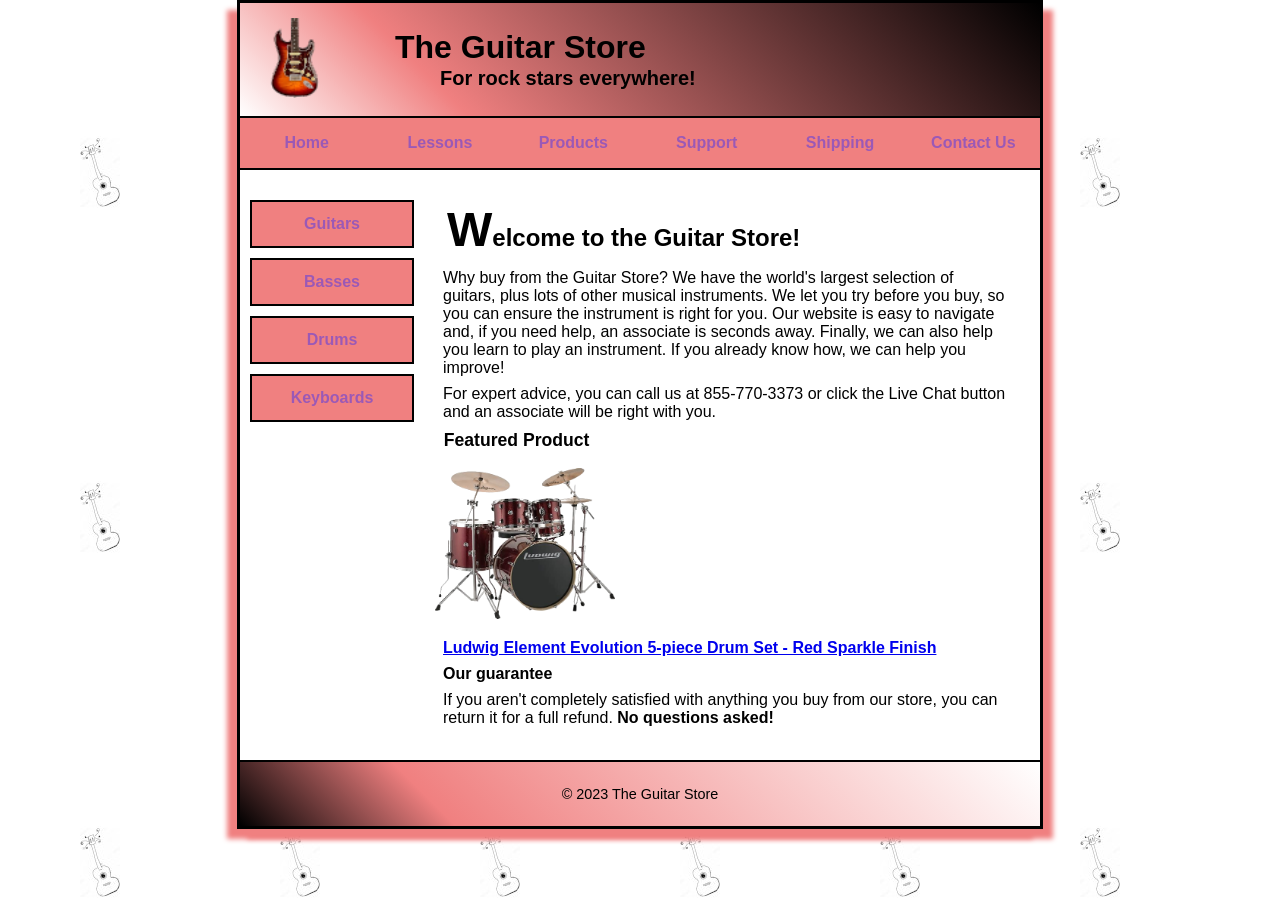
==== index.html @ b1c5f9f4 "Add files via upload" ====
<!DOCTYPE html>
<!-- Main Site Root index -->
<!-- NO STYLE in HTML-->

<html lang="en">
    <head>
        <title> Assignment 4 Alex Boyce </title>
        <link rel="stylesheet" href=./styles/main.css>
    </head>
    <body>
            <header>
                <img src="./images/FenderStratocaster.png" alt="Fender Stratocaster">
                <h2>The Guitar Store</h2>
                <h3>For rock stars everywhere!</h3>    
            </header>

            <nav>
                <ul>
                    <li><a href="index.html">Home</a></li>
                    <li><a href="lessons/index.html">Lessons</a></li>
                    <li><a href="products/index.html">Products</a></li>
                    <li><a href="support/index.html">Support</a></li>
                    <li><a href="shipping/index.html">Shipping</a></li>
                    <li><a href="contact/index.html">Contact Us</a>
                        <ul>
                            <li><a href="contact/email/index.html">Email</a></li>
                            <li><a href="contact/phone/index.html">Phone</a></li>
                            <li><a href="contact/livechat/index.html">Live Chat</a></li>
                        </ul>
                    </li>
                </ul>
            </nav>

            <main>
                <section>
                    <h1>Welcome to the Guitar Store!</h1>
                    <p>Why buy from the Guitar Store? We have the world's largest selection of guitars, plus lots of other musical instruments. We let you try before you buy, so you can ensure the instrument is right for you. Our website is easy to navigate and, if you need help, an associate is seconds away. Finally, we can also help you learn to play an instrument. If you already know how, we can help you improve!</p>
                    <p>For expert advice, you can call us at 855-770-3373 or click the Live Chat button and an associate will be right with you.</p>
                    
                    <h2>Featured Product</h2>
                    <a href="products/drums/ludwig.html"><img src="./images/LudwigDrumSet.png" alt="Ludwig Drum Set"></a>
                    
                    <h3><a href="products/drums/ludwig.html">Ludwig Element Evolution 5-piece Drum Set - Red Sparkle Finish</a></h3>

                    <h3>Our guarantee</h3>
                    <p>If you aren't completely satisfied with anything you buy from our store, you can return it for a full refund.<b> No questions asked! </b></p>

                </section>
                <aside>
                    <ul>
                        <li><a href="products/guitars/index.html">Guitars</a></li>
                        <li><a href="products/basses/index.html">Basses</a></li>
                        <li><a href="products/drums/index.html">Drums</a></li>
                        <li><a href="products/keyboards/index.html">Keyboards</a></li>
                    </ul>
                </aside> 
            </main>

            <footer>
                <p>&copy; 2023 The Guitar Store<p>
            </footer>
    </body>
</html>
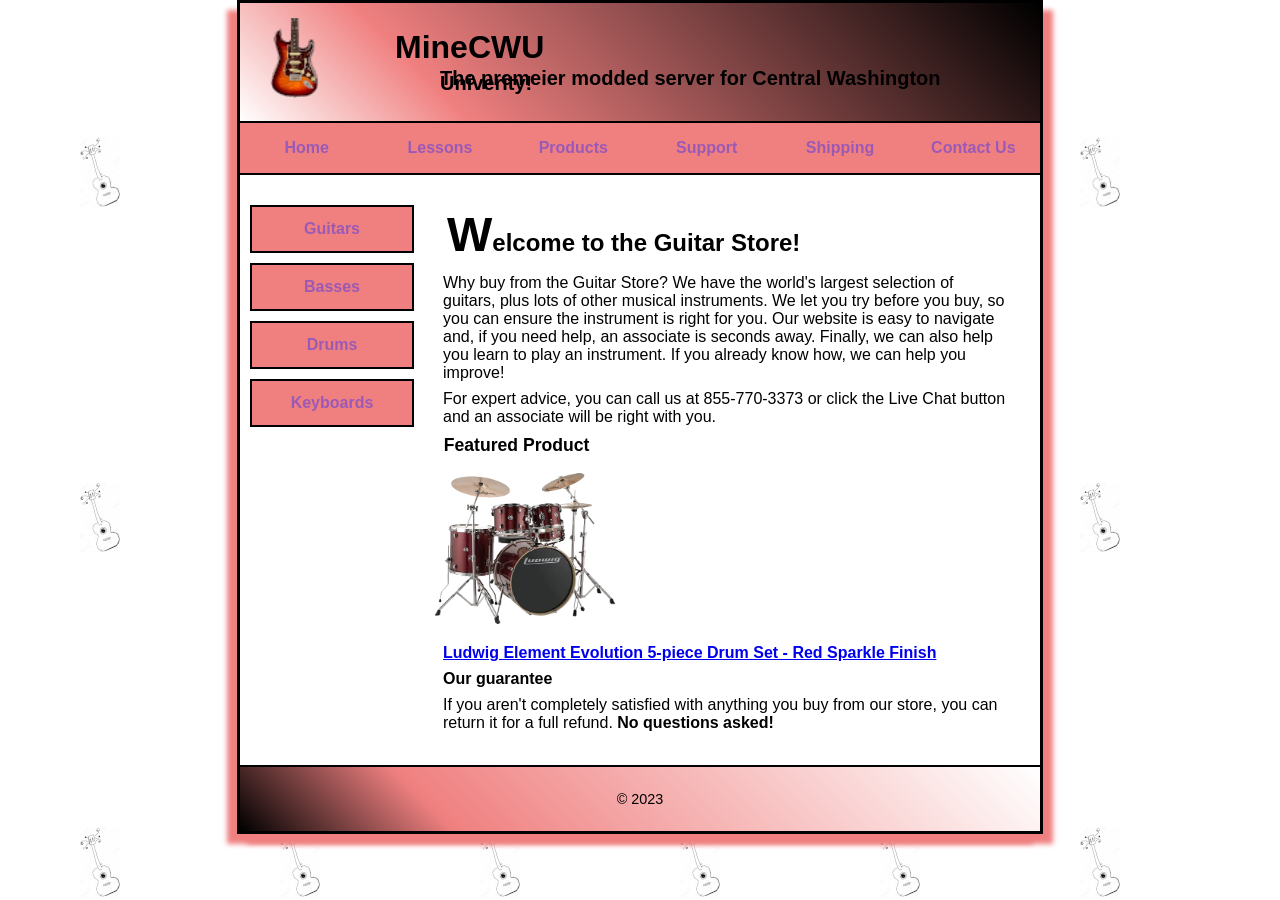
==== commit bea6d36b: "Update index.html" ====
--- a/index.html
+++ b/index.html
@@ -4,14 +4,14 @@
 
 <html lang="en">
     <head>
-        <title> Assignment 4 Alex Boyce </title>
+        <title>MineCWU</title>
         <link rel="stylesheet" href=./styles/main.css>
     </head>
     <body>
             <header>
                 <img src="./images/FenderStratocaster.png" alt="Fender Stratocaster">
-                <h2>The Guitar Store</h2>
-                <h3>For rock stars everywhere!</h3>    
+                <h2>MineCWU</h2>
+                <h3>The premeier modded server for Central Washington Univerity!</h3>    
             </header>
 
             <nav>
@@ -48,16 +48,16 @@
                 </section>
                 <aside>
                     <ul>
-                        <li><a href="products/guitars/index.html">Guitars</a></li>
-                        <li><a href="products/basses/index.html">Basses</a></li>
-                        <li><a href="products/drums/index.html">Drums</a></li>
-                        <li><a href="products/keyboards/index.html">Keyboards</a></li>
+                        <li><a href="./products/guitars/index.html">Guitars</a></li>
+                        <li><a href="./products/basses/index.html">Basses</a></li>
+                        <li><a href="./products/drums/index.html">Drums</a></li>
+                        <li><a href="./products/keyboards/index.html">Keyboards</a></li>
                     </ul>
                 </aside> 
             </main>
 
             <footer>
-                <p>&copy; 2023 The Guitar Store<p>
+                <p>&copy; 2023<p>
             </footer>
     </body>
 </html>
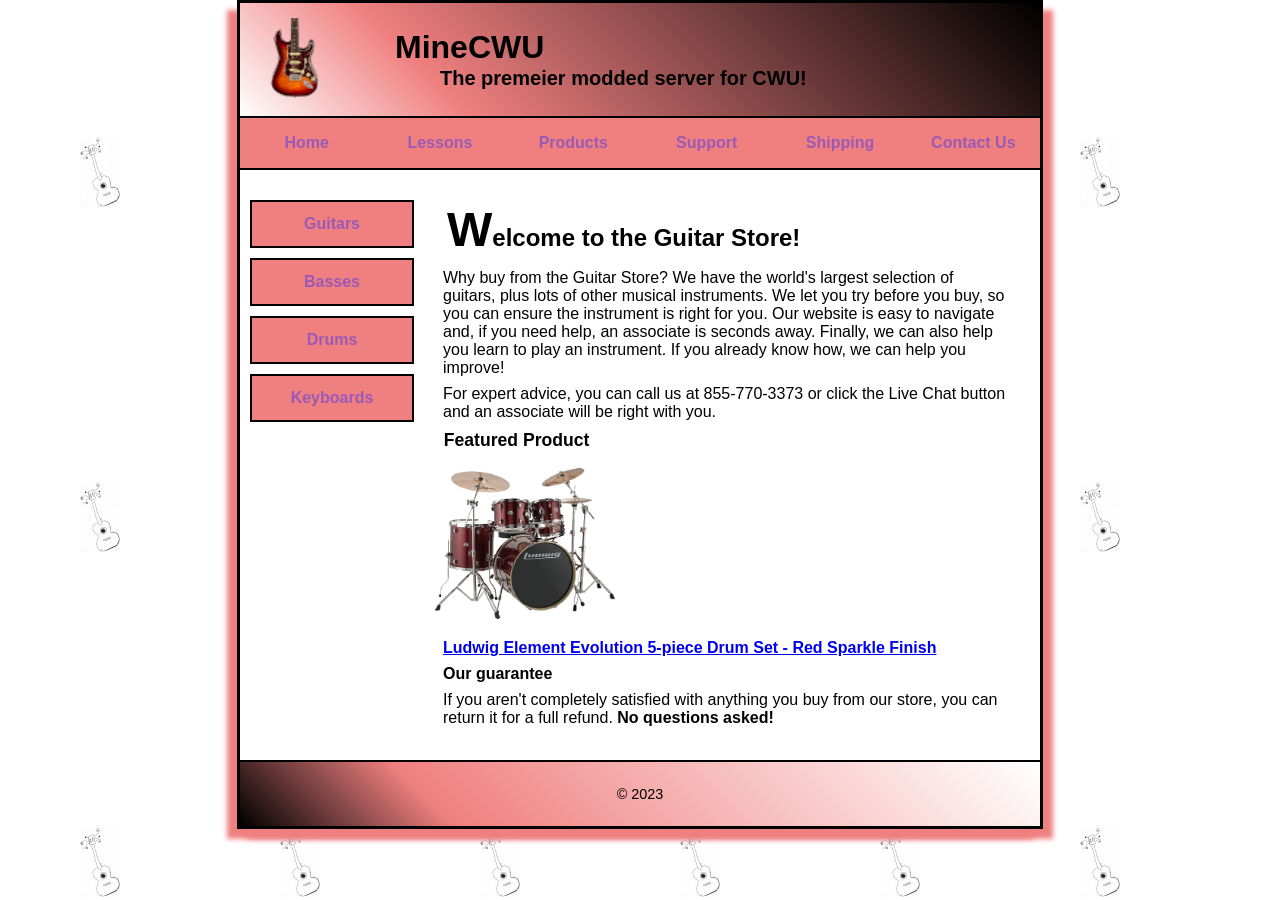
==== commit eba0f7f3: "Update index.html" ====
--- a/index.html
+++ b/index.html
@@ -11,7 +11,7 @@
             <header>
                 <img src="./images/FenderStratocaster.png" alt="Fender Stratocaster">
                 <h2>MineCWU</h2>
-                <h3>The premeier modded server for Central Washington Univerity!</h3>    
+                <h3>The premeier modded server for CWU!</h3>    
             </header>
 
             <nav>
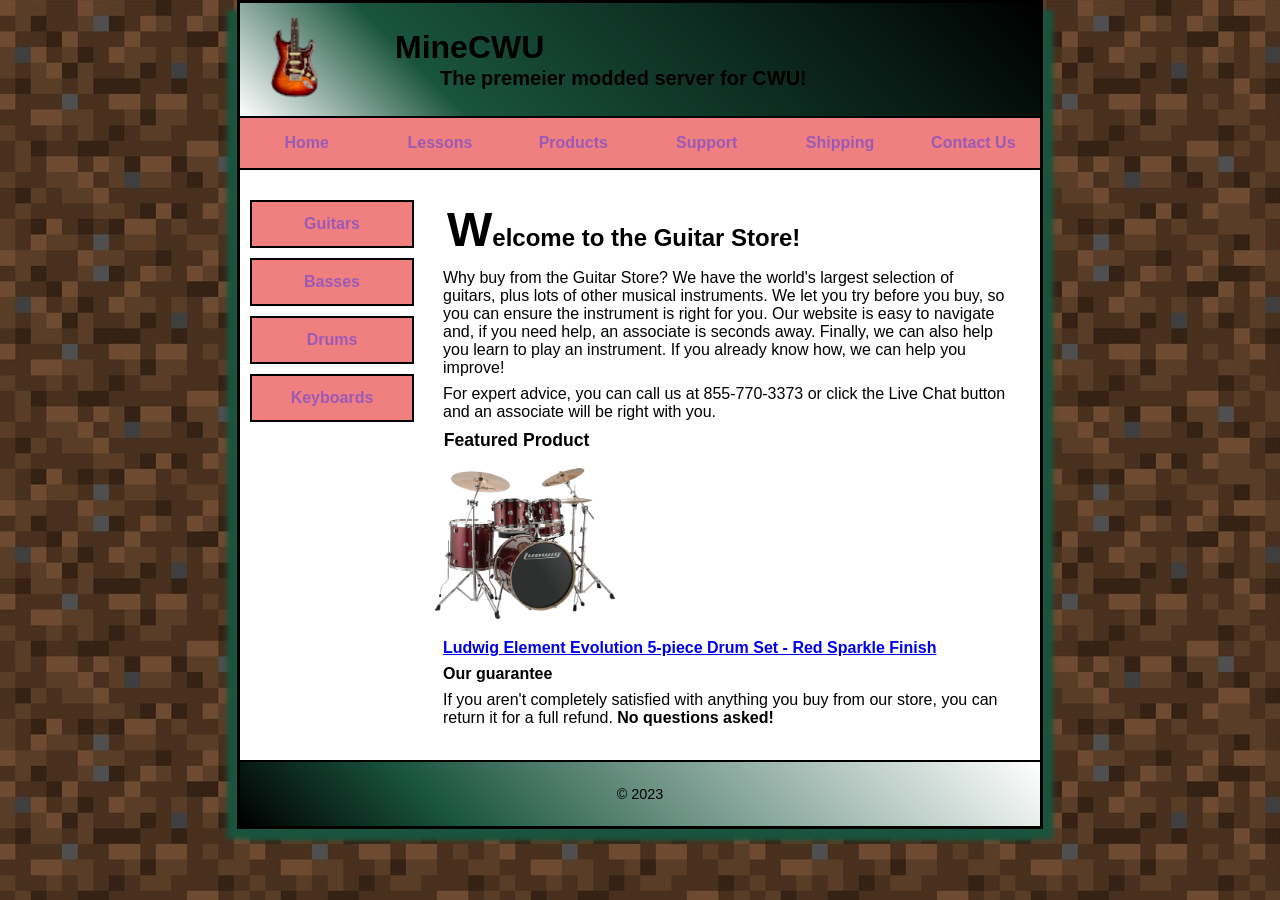
==== commit 690b6077: "will this work?" ====
--- a/index.html
+++ b/index.html
@@ -1,63 +1,63 @@
-<!DOCTYPE html>
-<!-- Main Site Root index -->
-<!-- NO STYLE in HTML-->
-
-<html lang="en">
-    <head>
-        <title>MineCWU</title>
-        <link rel="stylesheet" href=./styles/main.css>
-    </head>
-    <body>
-            <header>
-                <img src="./images/FenderStratocaster.png" alt="Fender Stratocaster">
-                <h2>MineCWU</h2>
-                <h3>The premeier modded server for CWU!</h3>    
-            </header>
-
-            <nav>
-                <ul>
-                    <li><a href="index.html">Home</a></li>
-                    <li><a href="lessons/index.html">Lessons</a></li>
-                    <li><a href="products/index.html">Products</a></li>
-                    <li><a href="support/index.html">Support</a></li>
-                    <li><a href="shipping/index.html">Shipping</a></li>
-                    <li><a href="contact/index.html">Contact Us</a>
-                        <ul>
-                            <li><a href="contact/email/index.html">Email</a></li>
-                            <li><a href="contact/phone/index.html">Phone</a></li>
-                            <li><a href="contact/livechat/index.html">Live Chat</a></li>
-                        </ul>
-                    </li>
-                </ul>
-            </nav>
-
-            <main>
-                <section>
-                    <h1>Welcome to the Guitar Store!</h1>
-                    <p>Why buy from the Guitar Store? We have the world's largest selection of guitars, plus lots of other musical instruments. We let you try before you buy, so you can ensure the instrument is right for you. Our website is easy to navigate and, if you need help, an associate is seconds away. Finally, we can also help you learn to play an instrument. If you already know how, we can help you improve!</p>
-                    <p>For expert advice, you can call us at 855-770-3373 or click the Live Chat button and an associate will be right with you.</p>
-                    
-                    <h2>Featured Product</h2>
-                    <a href="products/drums/ludwig.html"><img src="./images/LudwigDrumSet.png" alt="Ludwig Drum Set"></a>
-                    
-                    <h3><a href="products/drums/ludwig.html">Ludwig Element Evolution 5-piece Drum Set - Red Sparkle Finish</a></h3>
-
-                    <h3>Our guarantee</h3>
-                    <p>If you aren't completely satisfied with anything you buy from our store, you can return it for a full refund.<b> No questions asked! </b></p>
-
-                </section>
-                <aside>
-                    <ul>
-                        <li><a href="./products/guitars/index.html">Guitars</a></li>
-                        <li><a href="./products/basses/index.html">Basses</a></li>
-                        <li><a href="./products/drums/index.html">Drums</a></li>
-                        <li><a href="./products/keyboards/index.html">Keyboards</a></li>
-                    </ul>
-                </aside> 
-            </main>
-
-            <footer>
-                <p>&copy; 2023<p>
-            </footer>
-    </body>
-</html>
+<!DOCTYPE html>
+<!-- Main Site Root index -->
+<!-- NO STYLE in HTML-->
+
+<html lang="en">
+    <head>
+        <title>MineCWU</title>
+        <link rel="stylesheet" href=./styles/main.css>
+    </head>
+    <body>
+            <header>
+                <img src="./images/FenderStratocaster.png" alt="Fender Stratocaster">
+                <h2>MineCWU</h2>
+                <h3>The premeier modded server for CWU!</h3>    
+            </header>
+
+            <nav>
+                <ul>
+                    <li><a href="index.html">Home</a></li>
+                    <li><a href="lessons/index.html">Lessons</a></li>
+                    <li><a href="products/index.html">Products</a></li>
+                    <li><a href="support/index.html">Support</a></li>
+                    <li><a href="shipping/index.html">Shipping</a></li>
+                    <li><a href="contact/index.html">Contact Us</a>
+                        <ul>
+                            <li><a href="contact/email/index.html">Email</a></li>
+                            <li><a href="contact/phone/index.html">Phone</a></li>
+                            <li><a href="contact/livechat/index.html">Live Chat</a></li>
+                        </ul>
+                    </li>
+                </ul>
+            </nav>
+
+            <main>
+                <section>
+                    <h1>Welcome to the Guitar Store!</h1>
+                    <p>Why buy from the Guitar Store? We have the world's largest selection of guitars, plus lots of other musical instruments. We let you try before you buy, so you can ensure the instrument is right for you. Our website is easy to navigate and, if you need help, an associate is seconds away. Finally, we can also help you learn to play an instrument. If you already know how, we can help you improve!</p>
+                    <p>For expert advice, you can call us at 855-770-3373 or click the Live Chat button and an associate will be right with you.</p>
+                    
+                    <h2>Featured Product</h2>
+                    <a href="products/drums/ludwig.html"><img src="./images/LudwigDrumSet.png" alt="Ludwig Drum Set"></a>
+                    
+                    <h3><a href="products/drums/ludwig.html">Ludwig Element Evolution 5-piece Drum Set - Red Sparkle Finish</a></h3>
+
+                    <h3>Our guarantee</h3>
+                    <p>If you aren't completely satisfied with anything you buy from our store, you can return it for a full refund.<b> No questions asked! </b></p>
+
+                </section>
+                <aside>
+                    <ul>
+                        <li><a href="./products/guitars/index.html">Guitars</a></li>
+                        <li><a href="./products/basses/index.html">Basses</a></li>
+                        <li><a href="./products/drums/index.html">Drums</a></li>
+                        <li><a href="./products/keyboards/index.html">Keyboards</a></li>
+                    </ul>
+                </aside> 
+            </main>
+
+            <footer>
+                <p>&copy; 2023<p>
+            </footer>
+    </body>
+</html>
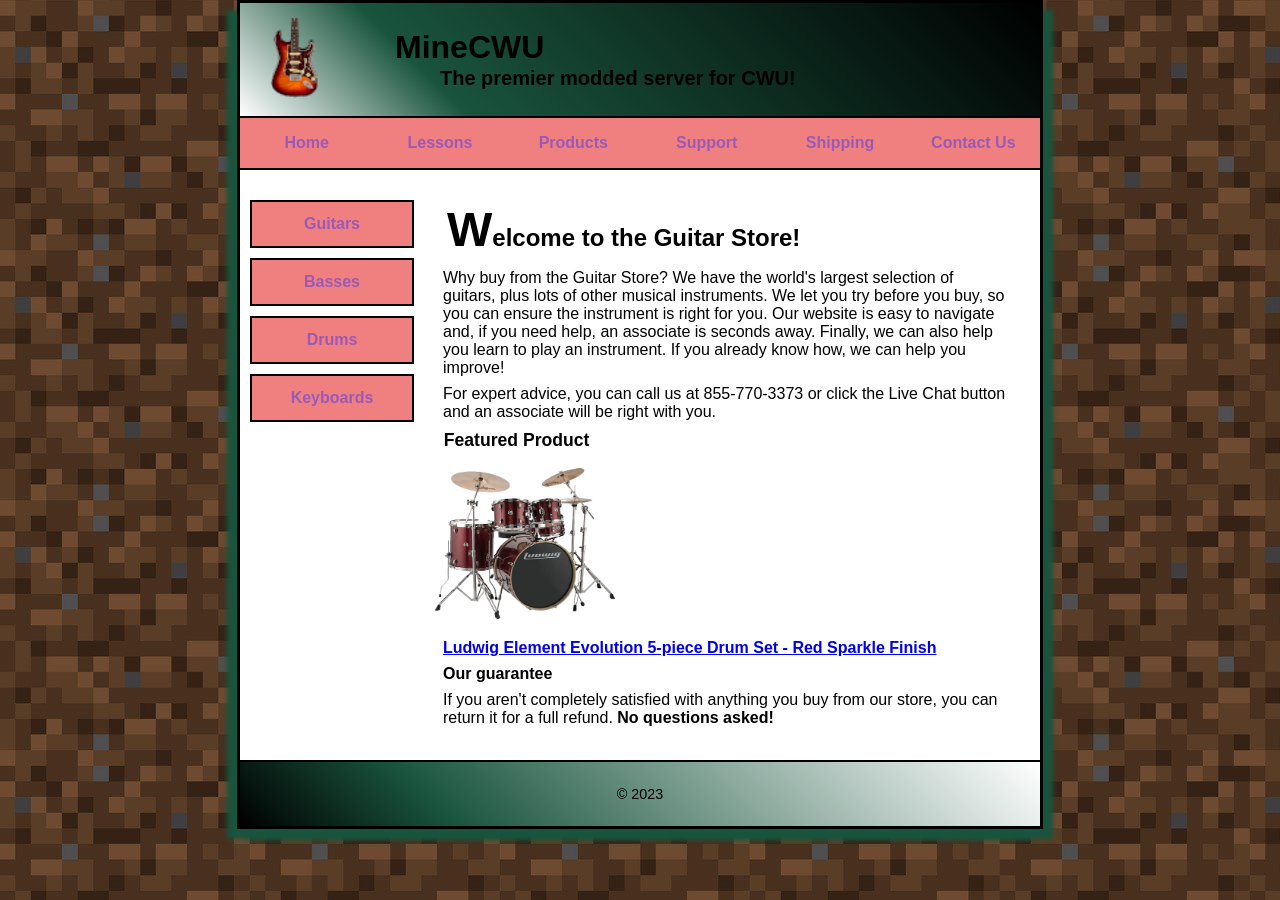
==== commit 27cae82c: "another test" ====
--- a/index.html
+++ b/index.html
@@ -11,7 +11,7 @@
             <header>
                 <img src="./images/FenderStratocaster.png" alt="Fender Stratocaster">
                 <h2>MineCWU</h2>
-                <h3>The premeier modded server for CWU!</h3>    
+                <h3>The premier modded server for CWU!</h3>    
             </header>
 
             <nav>
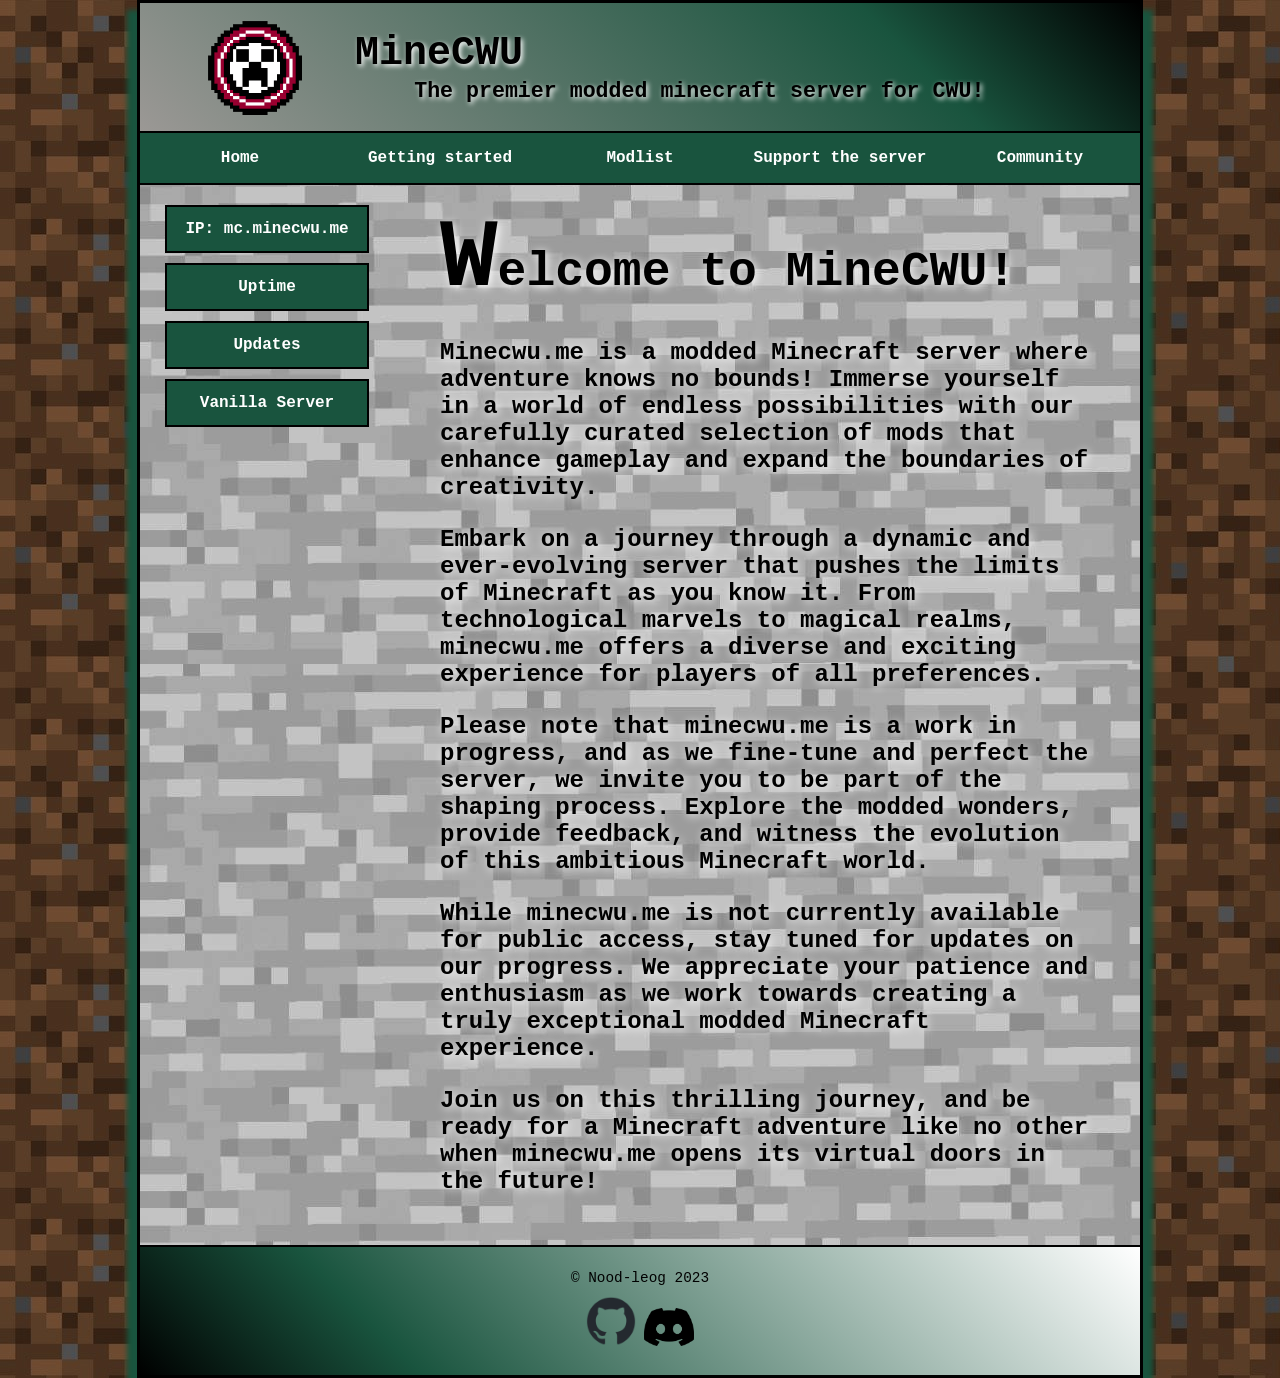
==== commit feb4a5de: "big ol waste of time" ====
--- a/index.html
+++ b/index.html
@@ -8,56 +8,60 @@
         <link rel="stylesheet" href=./styles/main.css>
     </head>
     <body>
-            <header>
-                <img src="./images/FenderStratocaster.png" alt="Fender Stratocaster">
-                <h2>MineCWU</h2>
-                <h3>The premier modded server for CWU!</h3>    
-            </header>
 
-            <nav>
+        <header>
+            <a href="index.html"><img src="./images/bigiconfixed.png" alt="minecwu icon"></a>
+            <h2>MineCWU</h2>
+            <h3>The premier modded minecraft server for CWU!</h3>    
+        </header>
+
+        <nav>
+            <ul>
+                <li><a href="index.html">Home</a></li>
+                <li><a href="products/index.html">Getting started</a></li>
+                <li><a href="products/index.html">Modlist</a></li>
+                <li><a href="support/index.html">Support the server</a></li>
+                <li><a href="contact/index.html">Community</a>
+                    <ul>
+                        <li><a href="contact/email/index.html">Discord</a></li>
+                        <li><a href="contact/phone/index.html">About us</a></li>
+                        <li><a href="contact/livechat/index.html">Support</a></li>
+                    </ul>
+                </li>
+            </ul>
+        </nav>
+
+        <main>
+
+            <section>
+                <h1>Welcome to MineCWU!</h1>
+                <p> Minecwu.me is a modded Minecraft server where adventure knows no bounds! Immerse yourself in a world of endless possibilities with our carefully curated selection of mods that enhance gameplay and expand the boundaries of creativity.
+
+                    <p>Embark on a journey through a dynamic and ever-evolving server that pushes the limits of Minecraft as you know it. From technological marvels to magical realms, minecwu.me offers a diverse and exciting experience for players of all preferences.
+
+                    <p>Please note that minecwu.me is a work in progress, and as we fine-tune and perfect the server, we invite you to be part of the shaping process. Explore the modded wonders, provide feedback, and witness the evolution of this ambitious Minecraft world.
+
+                    <p>While minecwu.me is not currently available for public access, stay tuned for updates on our progress. We appreciate your patience and enthusiasm as we work towards creating a truly exceptional modded Minecraft experience.
+
+                    <p>Join us on this thrilling journey, and be ready for a Minecraft adventure like no other when minecwu.me opens its virtual doors in the future!
+                </p>
+
+            </section>
+            <aside>
                 <ul>
-                    <li><a href="index.html">Home</a></li>
-                    <li><a href="lessons/index.html">Lessons</a></li>
-                    <li><a href="products/index.html">Products</a></li>
-                    <li><a href="support/index.html">Support</a></li>
-                    <li><a href="shipping/index.html">Shipping</a></li>
-                    <li><a href="contact/index.html">Contact Us</a>
-                        <ul>
-                            <li><a href="contact/email/index.html">Email</a></li>
-                            <li><a href="contact/phone/index.html">Phone</a></li>
-                            <li><a href="contact/livechat/index.html">Live Chat</a></li>
-                        </ul>
-                    </li>
+                    <li><a href="./products/index.html">IP: mc.minecwu.me</a></li>
+                    <li><a href="./products/index.html">Uptime</a></li>
+                    <li><a href="./products/index.html">Updates</a></li>
+                    <li><a href="./products/index.html">Vanilla Server</a></li>
                 </ul>
-            </nav>
+            </aside> 
+        </main>
 
-            <main>
-                <section>
-                    <h1>Welcome to the Guitar Store!</h1>
-                    <p>Why buy from the Guitar Store? We have the world's largest selection of guitars, plus lots of other musical instruments. We let you try before you buy, so you can ensure the instrument is right for you. Our website is easy to navigate and, if you need help, an associate is seconds away. Finally, we can also help you learn to play an instrument. If you already know how, we can help you improve!</p>
-                    <p>For expert advice, you can call us at 855-770-3373 or click the Live Chat button and an associate will be right with you.</p>
-                    
-                    <h2>Featured Product</h2>
-                    <a href="products/drums/ludwig.html"><img src="./images/LudwigDrumSet.png" alt="Ludwig Drum Set"></a>
-                    
-                    <h3><a href="products/drums/ludwig.html">Ludwig Element Evolution 5-piece Drum Set - Red Sparkle Finish</a></h3>
-
-                    <h3>Our guarantee</h3>
-                    <p>If you aren't completely satisfied with anything you buy from our store, you can return it for a full refund.<b> No questions asked! </b></p>
-
-                </section>
-                <aside>
-                    <ul>
-                        <li><a href="./products/guitars/index.html">Guitars</a></li>
-                        <li><a href="./products/basses/index.html">Basses</a></li>
-                        <li><a href="./products/drums/index.html">Drums</a></li>
-                        <li><a href="./products/keyboards/index.html">Keyboards</a></li>
-                    </ul>
-                </aside> 
-            </main>
-
-            <footer>
-                <p>&copy; 2023<p>
-            </footer>
+        <footer>
+            <p>&copy; Nood-leog 2023</p> 
+            <p> <a href="https://github.com/nood-leog"><img src="./images/github-mark.png" alt="My Github!"></a>
+                <a href="./products/index.html"><img src="./images/discord-mark-black.png" alt="Discord!"></a>
+            </p>
+        </footer>
     </body>
 </html>
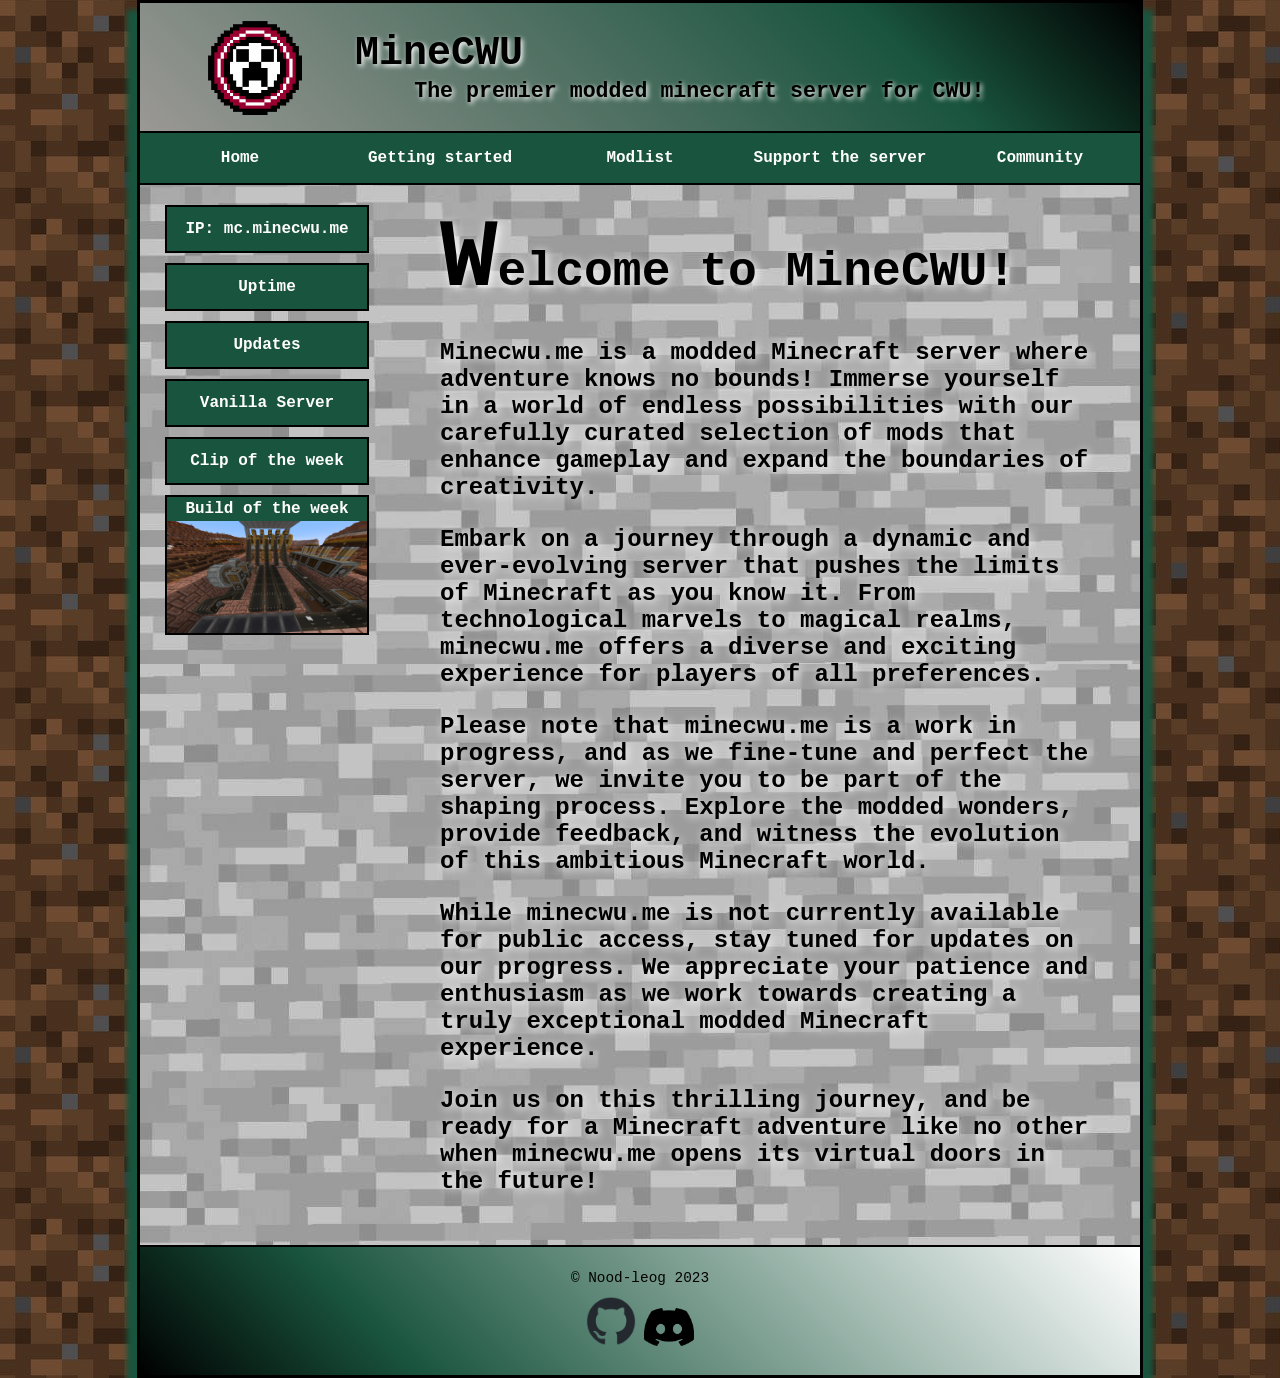
==== commit 05f8ac6e: "big ol waste of time, again" ====
--- a/index.html
+++ b/index.html
@@ -53,6 +53,8 @@
                     <li><a href="./products/index.html">Uptime</a></li>
                     <li><a href="./products/index.html">Updates</a></li>
                     <li><a href="./products/index.html">Vanilla Server</a></li>
+                    <li><a href="./products/index.html">Clip of the week</a></li>
+                    <li>Build of the week<img src="./images/botwBASE.png" alt="Build of the week"></li>
                 </ul>
             </aside> 
         </main>
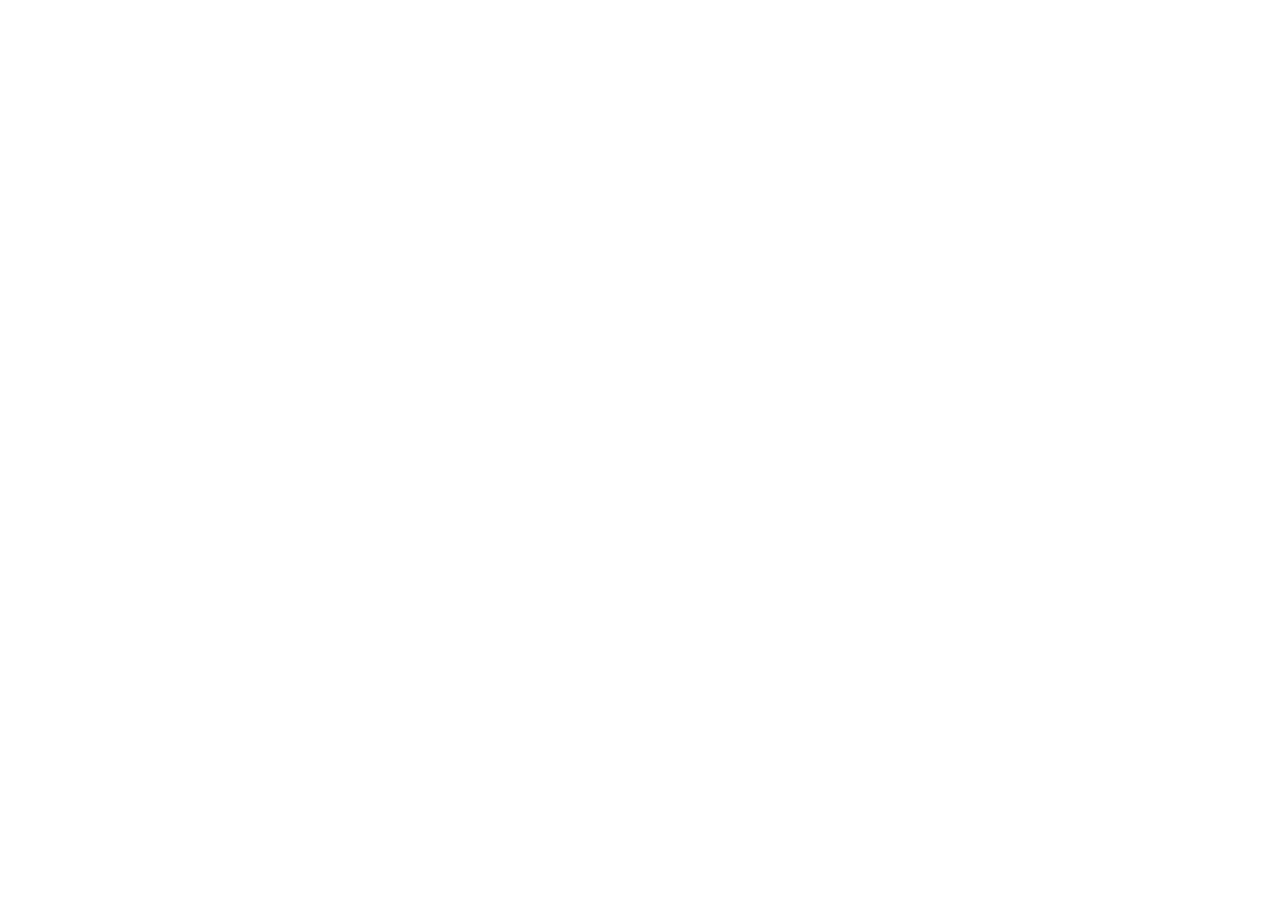
==== commit c3f0af17: "Deploying to gh-pages from @ nood-leog/nood-leog.github.io@ce1cacdc4f6568ed51bb74b0adbb4b1379b7ff97 " ====
--- a/index.html
+++ b/index.html
@@ -1,69 +1,38 @@
 <!DOCTYPE html>
-<!-- Main Site Root index -->
-<!-- NO STYLE in HTML-->
+<html>
+<head>
+  <!--
+    If you are serving your web app in a path other than the root, change the
+    href value below to reflect the base path you are serving from.
 
-<html lang="en">
-    <head>
-        <title>MineCWU</title>
-        <link rel="stylesheet" href=./styles/main.css>
-    </head>
-    <body>
+    The path provided below has to start and end with a slash "/" in order for
+    it to work correctly.
 
-        <header>
-            <a href="index.html"><img src="./images/bigiconfixed.png" alt="minecwu icon"></a>
-            <h2>MineCWU</h2>
-            <h3>The premier modded minecraft server for CWU!</h3>    
-        </header>
+    For more details:
+    * https://developer.mozilla.org/en-US/docs/Web/HTML/Element/base
 
-        <nav>
-            <ul>
-                <li><a href="index.html">Home</a></li>
-                <li><a href="products/index.html">Getting started</a></li>
-                <li><a href="products/index.html">Modlist</a></li>
-                <li><a href="support/index.html">Support the server</a></li>
-                <li><a href="contact/index.html">Community</a>
-                    <ul>
-                        <li><a href="contact/email/index.html">Discord</a></li>
-                        <li><a href="contact/phone/index.html">About us</a></li>
-                        <li><a href="contact/livechat/index.html">Support</a></li>
-                    </ul>
-                </li>
-            </ul>
-        </nav>
+    This is a placeholder for base href that will be replaced by the value of
+    the `--base-href` argument provided to `flutter build`.
+  -->
+  <base href="/">
 
-        <main>
+  <meta charset="UTF-8">
+  <meta content="IE=Edge" http-equiv="X-UA-Compatible">
+  <meta name="description" content="alexboyce.dev built on Flutter">
 
-            <section>
-                <h1>Welcome to MineCWU!</h1>
-                <p> Minecwu.me is a modded Minecraft server where adventure knows no bounds! Immerse yourself in a world of endless possibilities with our carefully curated selection of mods that enhance gameplay and expand the boundaries of creativity.
+  <!-- iOS meta tags & icons -->
+  <meta name="mobile-web-app-capable" content="yes">
+  <meta name="apple-mobile-web-app-status-bar-style" content="black">
+  <meta name="apple-mobile-web-app-title" content="alexboyce.dev">
+  <link rel="apple-touch-icon" href="icons/Icon-192.png">
 
-                    <p>Embark on a journey through a dynamic and ever-evolving server that pushes the limits of Minecraft as you know it. From technological marvels to magical realms, minecwu.me offers a diverse and exciting experience for players of all preferences.
+  <!-- Favicon -->
+  <link rel="icon" type="image/png" href="favicon.png"/>
 
-                    <p>Please note that minecwu.me is a work in progress, and as we fine-tune and perfect the server, we invite you to be part of the shaping process. Explore the modded wonders, provide feedback, and witness the evolution of this ambitious Minecraft world.
-
-                    <p>While minecwu.me is not currently available for public access, stay tuned for updates on our progress. We appreciate your patience and enthusiasm as we work towards creating a truly exceptional modded Minecraft experience.
-
-                    <p>Join us on this thrilling journey, and be ready for a Minecraft adventure like no other when minecwu.me opens its virtual doors in the future!
-                </p>
-
-            </section>
-            <aside>
-                <ul>
-                    <li><a href="./products/index.html">IP: mc.minecwu.me</a></li>
-                    <li><a href="./products/index.html">Uptime</a></li>
-                    <li><a href="./products/index.html">Updates</a></li>
-                    <li><a href="./products/index.html">Vanilla Server</a></li>
-                    <li><a href="./products/index.html">Clip of the week</a></li>
-                    <li>Build of the week<img src="./images/botwBASE.png" alt="Build of the week"></li>
-                </ul>
-            </aside> 
-        </main>
-
-        <footer>
-            <p>&copy; Nood-leog 2023</p> 
-            <p> <a href="https://github.com/nood-leog"><img src="./images/github-mark.png" alt="My Github!"></a>
-                <a href="./products/index.html"><img src="./images/discord-mark-black.png" alt="Discord!"></a>
-            </p>
-        </footer>
-    </body>
+  <title>alexboyce.dev</title>
+  <link rel="manifest" href="manifest.json">
+</head>
+<body>
+  <script src="flutter_bootstrap.js" async></script>
+</body>
 </html>
